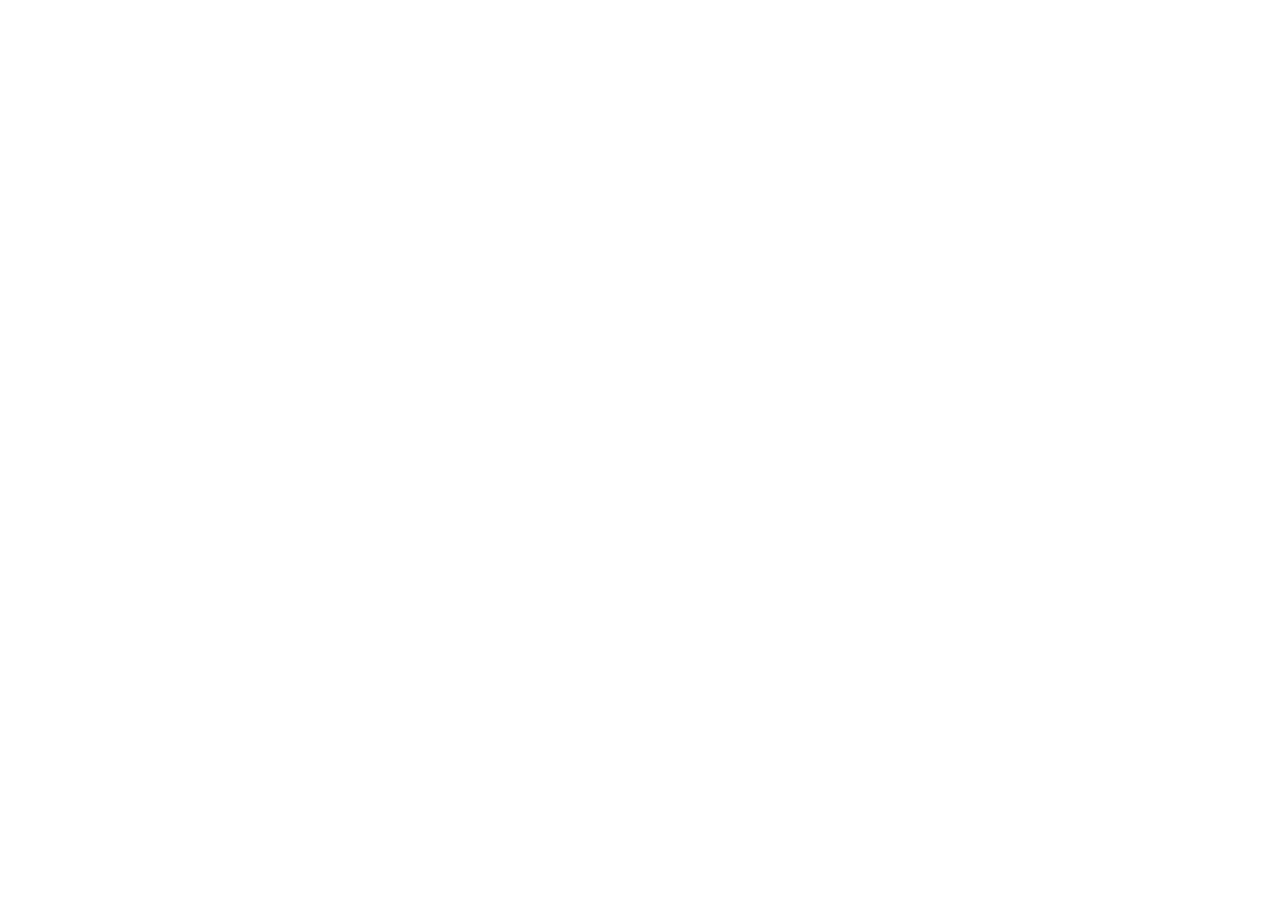
==== tentang_kami.html @ 212f8893 "sukses" ====
<!DOCTYPE html>
<html lang="en">
<head>
    <meta charset="UTF-8">
    <meta name="viewport" content="width=device-width, initial-scale=1.0">
    <title>ROBOTIC PNC</title>
</head>
<body>
    <main>
        
    </main>
</body>
</html>
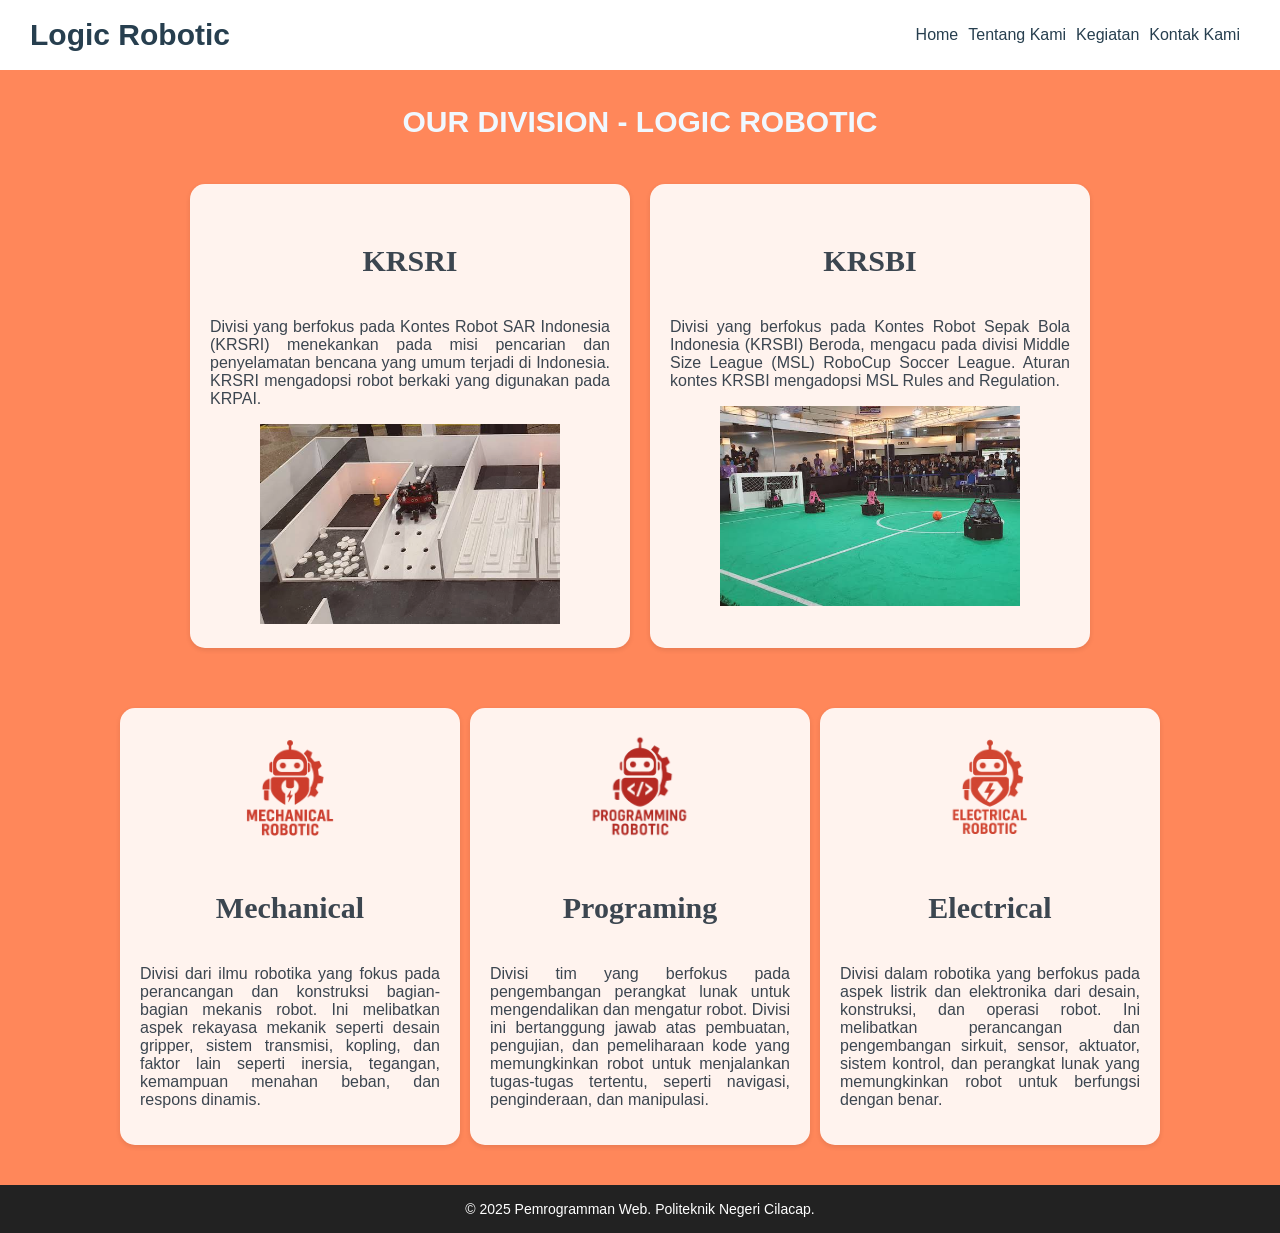
==== commit 7bf2f5c9: "project kelompok" ====
--- a/tentang_kami.html
+++ b/tentang_kami.html
@@ -4,10 +4,77 @@
     <meta charset="UTF-8">
     <meta name="viewport" content="width=device-width, initial-scale=1.0">
     <title>ROBOTIC PNC</title>
+    <link rel="stylesheet" href="tentang_kami.css">
+    <link rel="icon" href="assets/fav.png">
 </head>
 <body>
-    <main>
-        
-    </main>
+    <div>
+        <nav id="nav" class="navbar">
+            <div class="nav1">
+                <p class="logic">Logic Robotic</p>
+                <ul class="menu">
+                    <li><a href="index.html" class="menu1" >Home</a></li>
+                    <li><a href="tentang_kami.html" class="menu1">Tentang Kami</a></li>
+                    <li><a href="kegiatan.html" class="menu1">Kegiatan</a></li>
+                    <li><a href="contact.html" class="menu1">Kontak Kami</a></li>
+                </ul>
+            </div>
+        </nav>
+    </div>
+
+    <div class="satu">
+        <h2 style="text-align: center; color: aliceblue; font-size: 30px;">OUR DIVISION - LOGIC ROBOTIC</h2>
+        <div class="container">
+            <div class="box">
+                <h4>KRSRI</h4>
+                <p>Divisi yang berfokus pada Kontes Robot SAR Indonesia (KRSRI) menekankan pada misi pencarian dan 
+                    penyelamatan bencana yang umum terjadi di Indonesia. KRSRI  
+                    mengadopsi robot berkaki yang digunakan pada KRPAI.</p>
+                    <center><img src="assets/krsri.jpg" width="300px" height="200px"></center>
+            </div>
+            <div class="box1">
+                <h4>KRSBI</h4>
+                <p>Divisi yang berfokus pada Kontes Robot Sepak Bola Indonesia (KRSBI) Beroda, mengacu pada divisi
+                    Middle Size League (MSL) RoboCup Soccer League. Aturan kontes
+                    KRSBI  mengadopsi MSL Rules and Regulation.</p>
+                <center><img src="assets/krsbi.jpg" width="300px" height="200px"></center>
+            </div>
+        </div>
+    </div>
+
+        <div class="dua">
+            <div class="container2">
+                <div class="box2">
+                    <center><img src="assets/m.png" width="120px" height="120px"></center>
+                    <h4>Mechanical</h4>
+                    <p>Divisi dari ilmu robotika yang fokus pada perancangan dan konstruksi 
+                        bagian-bagian mekanis robot. Ini melibatkan aspek rekayasa mekanik 
+                        seperti desain gripper, sistem transmisi, kopling, dan faktor lain 
+                        seperti inersia, tegangan, kemampuan menahan beban, dan respons dinamis. 
+                    </p>
+                </div>
+                <div class="box2">
+                    <center><img src="assets/p.png" width="120px" height="120px"></center>
+                    <h4>Programing</h4>
+                    <p>Divisi tim yang berfokus pada pengembangan 
+                        perangkat lunak untuk mengendalikan dan mengatur robot. Divisi ini 
+                        bertanggung jawab atas pembuatan, pengujian, dan pemeliharaan kode yang 
+                        memungkinkan robot untuk menjalankan tugas-tugas tertentu, seperti navigasi, 
+                        penginderaan, dan manipulasi. </p>
+                </div>
+                <div class="box2">
+                    <center><img src="assets/e.png" width="120px" height="120px"></center>
+                    <h4>Electrical</h4>
+                    <p> Divisi dalam robotika yang berfokus pada aspek listrik dan elektronika dari 
+                        desain, konstruksi, dan operasi robot. Ini melibatkan perancangan dan pengembangan 
+                        sirkuit, sensor, aktuator, sistem kontrol, dan perangkat lunak yang memungkinkan 
+                        robot untuk berfungsi dengan benar. </p>
+                </div>
+        </div>
+        <footer>
+            <div class="foot">
+                © 2025 Pemrogramman Web. Politeknik Negeri Cilacap.
+            </div>
+        </footer>
 </body>
 </html>
--- a/tentang_kami.css
+++ b/tentang_kami.css
@@ -0,0 +1,161 @@
+body {
+    margin: 0;
+    font-family: Arial, Helvetica, sans-serif;
+    background-color: rgba(255, 122, 73, 0.9);
+    text-align: center;
+}
+
+nav {
+    background-color: white;
+    text-decoration: none;
+}
+
+.navbar{
+	background: #ffffff;
+	margin: 0;
+	padding: 20px 30px;
+    color: #273F4F;
+    text-decoration: none;
+}
+
+.menu1 {
+    color: #273F4F;
+    text-decoration: none;
+}
+
+.menu1:hover {
+    color: #000000;
+    transition: 0.3s;
+}
+ 
+.logic {
+    font-size: 30px;
+    font-weight: bolder;
+}
+
+.nav1 {
+	display: flex;
+	justify-content: space-between;
+	align-items: center;
+    height: 30px;
+}
+ 
+.menu{
+	margin: 0;
+	display: flex;
+	list-style: none;
+	padding: 0;			
+}
+ 
+.menu li{
+	padding-left: 0;
+	margin-right: 10px;
+}
+
+main {
+    background-color: white;
+    height: 586px;
+    justify-content: center;
+}
+
+.container {
+    display: flex;
+    justify-content: center;
+    gap: 20px;
+    padding: 20px;
+    margin-bottom: 40px;
+}
+
+.container2 {
+    display: flex;
+    justify-content: center;
+    gap: 10px;
+    margin-bottom: 40px;
+}
+
+.box {
+    background-color: white;
+    padding-top: 10px;
+    padding: 20px;
+    width: 400px;
+    border-radius: 5px;
+    box-shadow: 0 2px 5px rgba(0,0,0,0.1);
+    text-align: justify;
+    color: #273F4F;
+    max-width: 400px;
+    border-radius: 15px;
+    transition: transform 0.5s ease, opacity 1s ease;
+    opacity: 0.9
+}
+
+.box1 {
+    background-color: white;
+    padding: 20px;
+    width: 400px;
+    border-radius: 5px;
+    box-shadow: 0 2px 5px rgba(0,0,0,0.1);
+    text-align: justify;
+    color: #273F4F;
+    max-width: 400px;
+    border-radius: 15px;
+    transition: transform 0.5s ease, opacity 1s ease;
+    opacity: 0.9
+}
+
+.box2 {
+    background-color: white;
+    padding: 20px;
+    width: 300px;
+    border-radius: 5px;
+    box-shadow: 0 2px 5px rgba(0,0,0,0.1);
+    text-align: justify;
+    color: #273F4F;
+    max-width: 300px;
+    border-radius: 15px;
+    transition: transform 0.5s ease, opacity 1s ease;
+    opacity: 0.9
+}
+
+.box1:hover {
+    background-color: gainsboro;
+    transform: scale(1.05);
+    opacity: 1.5;
+}
+
+.box:hover {
+    background-color: gainsboro;
+    transform: scale(1.05);
+    opacity: 1.5;
+}
+
+.box2:hover {
+    background-color: gainsboro;
+    transform: scale(1.05);
+    opacity: 1.5;
+}
+
+h4 {
+    text-align: center;
+    font-family: 'Trebuchet MS';
+    font-weight: bolder;
+    font-size: 30px;
+}
+
+.satu {
+    padding-top: 10px;
+    cursor: pointer;
+}
+
+.dua {
+    cursor: pointer;
+}
+
+.foot {
+    background-color: #222;
+    color: white;
+    text-align: center;
+    padding: 16px ;
+    font-size: 14px;
+}
+
+
